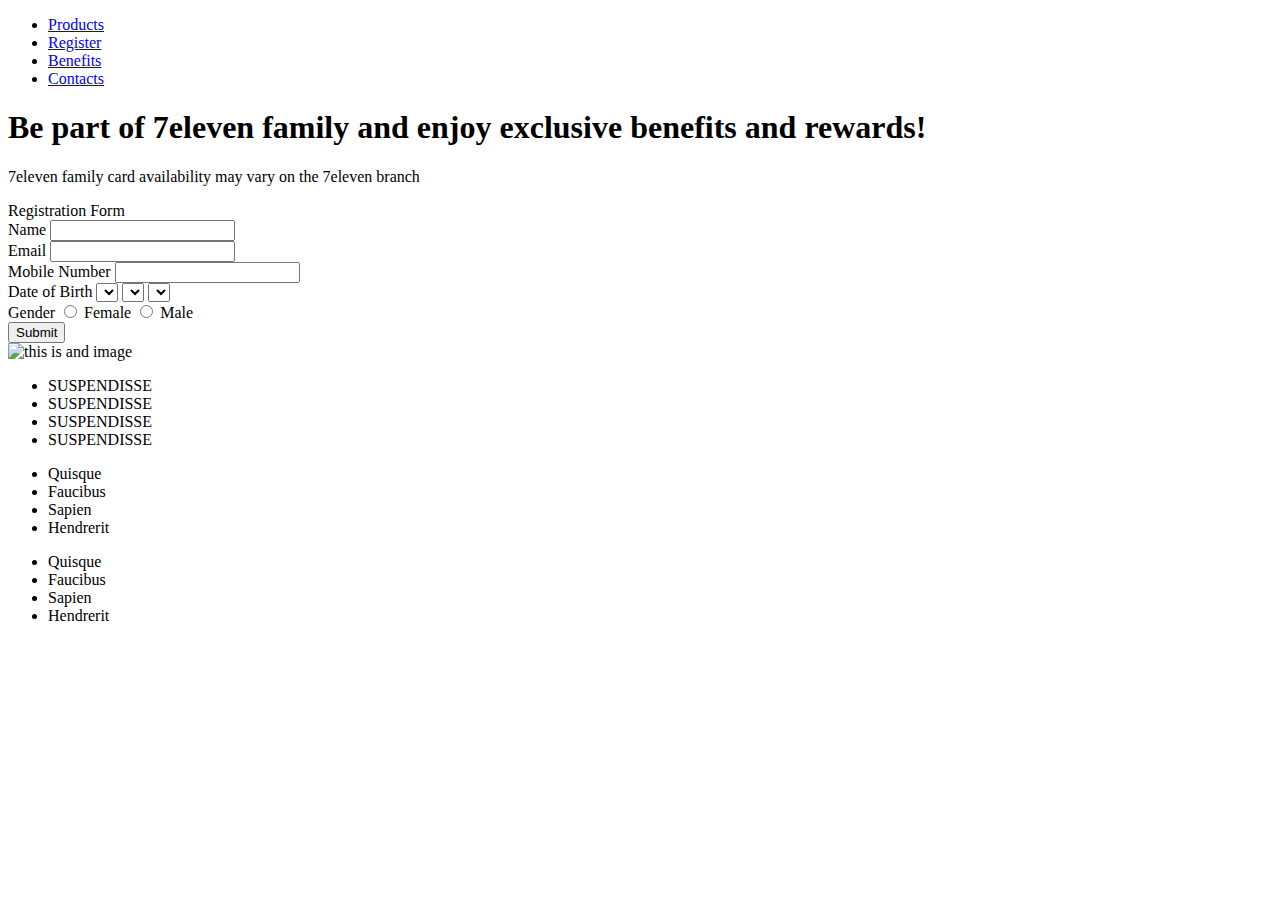
==== target/maven-project-0.0.1/WEB-INF/views/main/index.html @ 38c3c6b1 "second commit" ====
<!DOCTYPE html>
<html lang="en">
<head>
    <meta charset="UTF-8">
    <title>Welcome to 7 eleven</title>
    <link href="stylesheets/style.css" media="screen, projection" rel="stylesheet" type="text/css" />
</head>
<body>
    <header id="header-image">
        <!--header-->

    </header>

    <nav>
        <ul>
            <li><a href="#">Products</a></li>
            <li><a href="#">Register</a></li>
            <li><a href="#">Benefits</a></li>
            <li><a href="#">Contacts</a></li>
        </ul>
    </nav>

    <section>
        <article>
            <h1>Be part of 7eleven family and enjoy exclusive benefits and rewards!</h1>
            <p>7eleven family card availability may vary on the 7eleven branch</p>
        </article>
        <div class="container">
            <label class="labels">Registration Form</label>
            <form>
                <div>
                    <label>Name</label>
                    <input class="form-input" type="text">
                </div>
                <div>
                    <label>Email</label>
                    <input class="form-input" type="text">
                </div>
                <div>
                    <label>Mobile Number</label>
                    <input class="form-input" type="text">
                </div>

                <div>
                    <label>Date of Birth</label>
                    <select class="form-date"></select>
                    <select class="form-date"></select>
                    <select class="form-date"></select>
                </div>

                <div>
                    <label>Gender</label>
                    <input type="radio" id="female">
                    <label for="female">Female</label>
                    <input type="radio" id="male">
                    <label for="male">Male</label>
                </div>


                <div>
                    <input type="button" class="form-button" value="Submit">
                </div>
                    <img src="img/cards.png" alt="this is and image">

            </form>
        </div>
    </section>

    <footer>
        <div>
            <article>
                <ul>
                    <li><label >SUSPENDISSE</label></li>
                    <li><label >SUSPENDISSE</label></li>
                    <li><label >SUSPENDISSE</label></li>
                    <li><label >SUSPENDISSE</label></li>
                </ul>
            </article>
            <article>
                <ul>
                    <li>Quisque</li>
                    <li>Faucibus</li>
                    <li>Sapien</li>
                    <li>Hendrerit</li>
                </ul>
            </article>
            <article>
                <ul>
                    <li>Quisque</li>
                    <li>Faucibus</li>
                    <li>Sapien</li>
                    <li>Hendrerit</li>
                </ul>
            </article>

        </div>
    </footer>
</body>
</html>
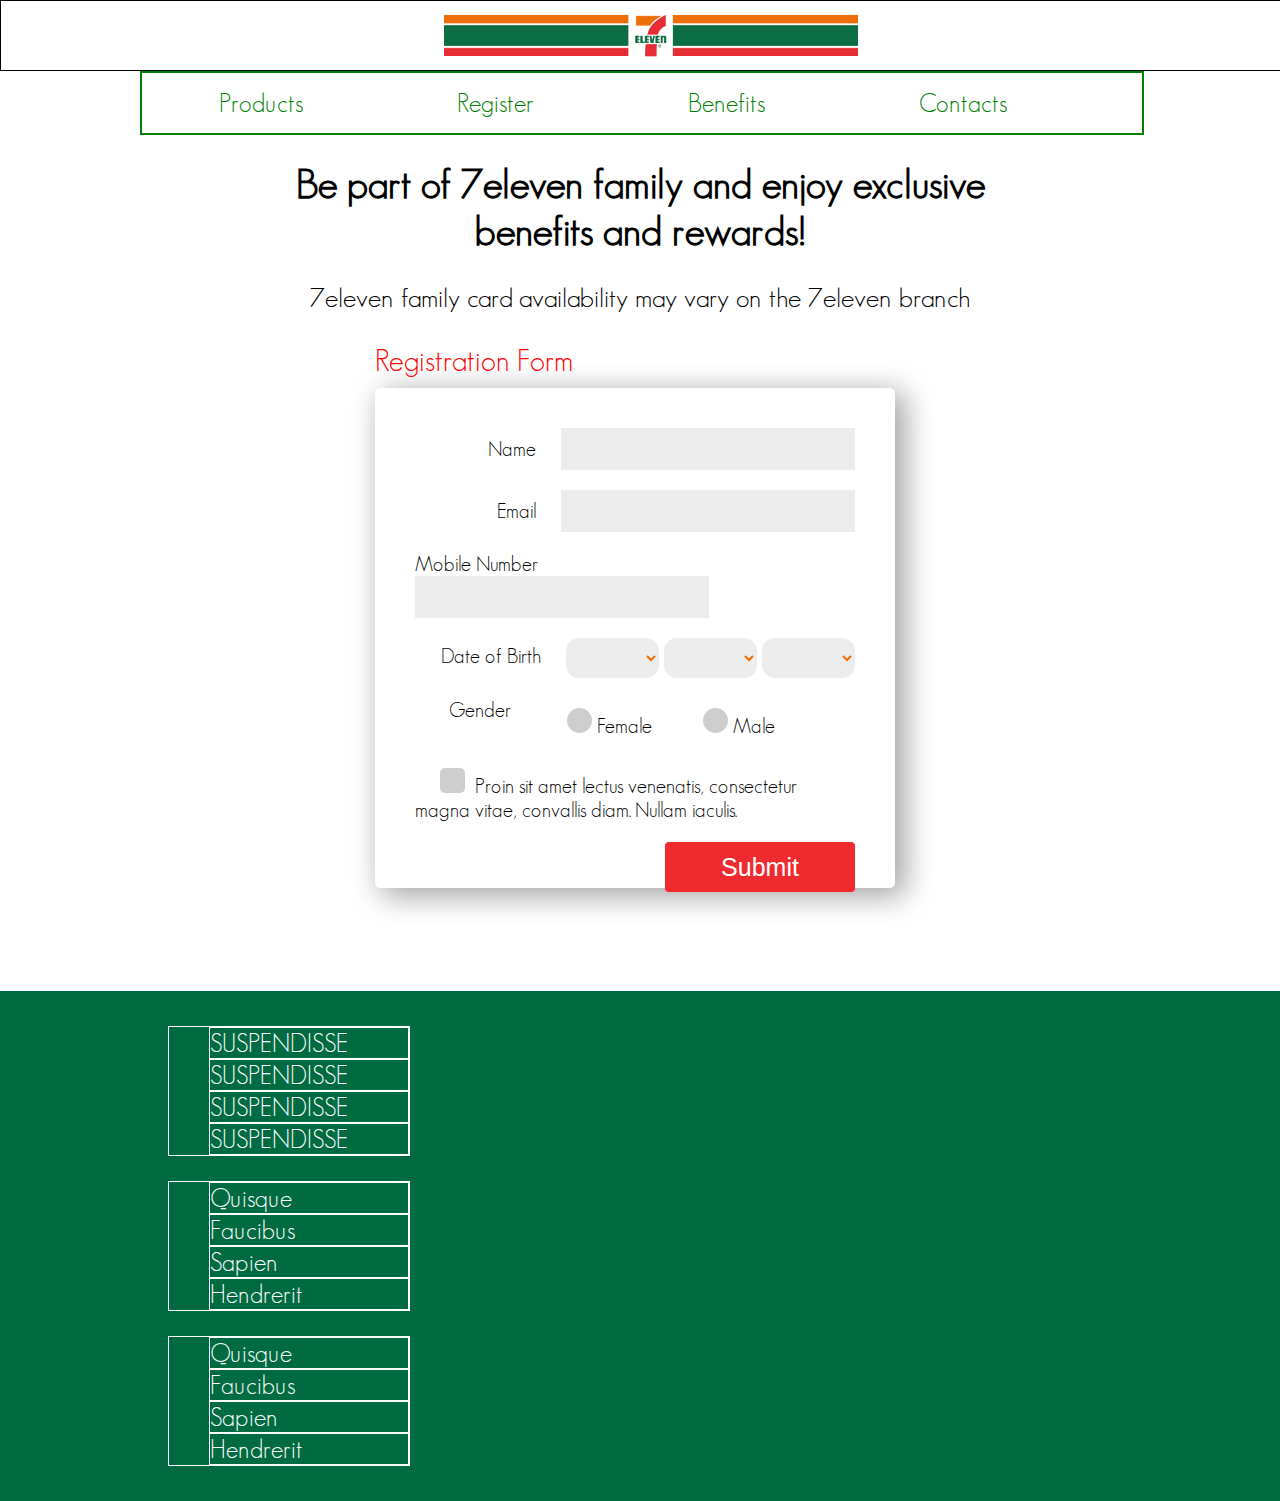
==== commit 761ff33c: "fourth commit" ====
--- a/target/maven-project-0.0.1/WEB-INF/views/main/index.html
+++ b/target/maven-project-0.0.1/WEB-INF/views/main/index.html
@@ -1,9 +1,11 @@
 <!DOCTYPE html>
-<html lang="en">
+<html lang="en"  xmlns:th="http://thymeleaf.org">
 <head>
     <meta charset="UTF-8">
     <title>Welcome to 7 eleven</title>
-    <link href="stylesheets/style.css" media="screen, projection" rel="stylesheet" type="text/css" />
+    <link rel="shortcut icon" href="../../../resources/img/logo.png">
+    <link href="../../../resources/stylesheets/style.css" media="screen, projection" rel="stylesheet" type="text/css" />
+    <link href="../../../resources/stylesheets/responsive.css" media="screen, projection" rel="stylesheet" type="text/css" />
 </head>
 <body>
     <header id="header-image">
@@ -11,30 +13,34 @@
 
     </header>
 
-    <nav>
+    <nav class="wrapper">
         <ul>
-            <li><a href="#">Products</a></li>
-            <li><a href="#">Register</a></li>
-            <li><a href="#">Benefits</a></li>
-            <li><a href="#">Contacts</a></li>
+            <li><a class="nav-link" href="#">Products</a></li>
+            <li><a class="nav-link active" href="#">Register</a></li>
+            <li><a class="nav-link" href="#">Benefits</a></li>
+            <li><a class="nav-link" href="#">Contacts</a></li>
         </ul>
     </nav>
 
     <section>
         <article>
             <h1>Be part of 7eleven family and enjoy exclusive benefits and rewards!</h1>
-            <p>7eleven family card availability may vary on the 7eleven branch</p>
+            <p class="text text-center">7eleven family card availability may vary on the 7eleven branch</p>
         </article>
         <div class="container">
             <label class="labels">Registration Form</label>
+            <span id="close">close</span>
+            <div id="message"></div>
+
             <form>
+                <input type="hidden" id="csrf-token" th:name="${_csrf.parameterName}" th:value="${_csrf.token}"/>
                 <div>
                     <label>Name</label>
-                    <input class="form-input" type="text">
+                    <input class="form-input" type="text" id="user_name">
                 </div>
                 <div>
                     <label>Email</label>
-                    <input class="form-input" type="text">
+                    <input class="form-input" type="text"  id="user_email">
                 </div>
                 <div>
                     <label>Mobile Number</label>
@@ -50,17 +56,26 @@
 
                 <div>
                     <label>Gender</label>
-                    <input type="radio" id="female">
-                    <label for="female">Female</label>
-                    <input type="radio" id="male">
-                    <label for="male">Male</label>
+                    <div id="radio">
+                        <input type="radio" name="gender" class="radio" id="female">
+                        <label class="radio-label" for="female">Female</label>
+                        <input type="radio" name="gender" class="radio" id="male">
+                        <label class="radio-label" for="male">Male</label>
+                    </div>
+                </div>
+
+                <div id="checkbox">
+                    <input type="checkbox" name="terms" class="checkbox" id="terms">
+                    <label class="check-label" for="terms">
+                        Proin sit amet lectus venenatis, consectetur magna vitae, convallis diam. Nullam iaculis.
+                    </label>
                 </div>
 
 
                 <div>
-                    <input type="button" class="form-button" value="Submit">
+                    <input type="button" id="submitBtn" class="form-button" value="Submit">
                 </div>
-                    <img src="img/cards.png" alt="this is and image">
+                    <!--<img src="../../../resources/img/cards.png" alt="this is and image">-->
 
             </form>
         </div>
@@ -95,5 +110,72 @@
 
         </div>
     </footer>
+
+    <script type="text/javascript" src="../../../resources/js/jquery-3.1.1.min.js"></script>
+    <script type="text/javascript" src="../../../resources/js/jquery.validate.js"></script>
+
+    <script>
+
+        $("#close").hide();
+        $(document).ready(function () {
+            $("#submitBtn").click(function(){
+
+                var name  = $("#user_name").val();
+                var email = $("#user_email").val();
+                var csrf = $("#csrf-token").val();
+
+                $.ajax({
+                    type: "post",
+                    url: "/post",
+                    data: ({
+                        "_csrf" : csrf ,
+                        "name": name,
+                        "email": email
+                    }),
+                    error: function(data){
+                        //alert("error");
+                        console.log(data);
+                    },
+                    success: function(data){
+                        console.log(data);
+                        if(data.hasErrors == true) {
+                            $("#message").show();
+                            //close message
+                            $("#close").show().click(function () {
+                                $("#message").hide();
+                                $(this).hide();
+                            });
+
+                            //display message
+                            var selector = $("#message");
+
+                            selector.addClass("message").css("background-color", "#FF3835").empty();
+
+                            for(var i = 0; i < data.errors.length; i++) {
+                                selector.append("<p class='msg'>" +  data.errors[i].defaultMessage + " </p>");
+                            }
+
+                        }else{
+                            $("#message").show();
+                            //close message
+                            $("#close").show().click(function () {
+                                $("#message").hide();
+                                $(this).hide();
+                            });
+
+                            //display message
+                            $("#message").addClass("message")
+                                    .css("background-color", "#69db5c").empty()
+                                    .append("<p>" + data.fullname + " has succesfully registered</p>");
+
+                        }
+
+                    }
+                });
+
+            });
+        });
+
+    </script>
 </body>
 </html>--- a/target/maven-project-0.0.1/resources/stylesheets/style.css
+++ b/target/maven-project-0.0.1/resources/stylesheets/style.css
@@ -0,0 +1,258 @@
+@font-face {
+  font-family: "GeosansLight Medium";
+  src: url(../../resources/fonts/GeosansLight.ttf);
+}
+/* line 11, ../sass/style.scss */
+body {
+  font-family: "GeosansLight Medium";
+  margin: 0;
+}
+
+/* line 16, ../sass/style.scss */
+header {
+  padding: 10px;
+  height: 49px;
+  border: 1px solid;
+  background: url("../img/NXTLVL_WEBDEB_711_Banner.png") top no-repeat;
+  background-size: contain;
+  width: 100%;
+}
+
+/* line 24, ../sass/style.scss */
+nav {
+  height: 60px;
+  position: relative;
+  margin: auto;
+  width: 1000px;
+}
+/* line 31, ../sass/style.scss */
+nav ul {
+  list-style: none;
+  border: 2px solid green;
+  position: absolute;
+  margin: auto;
+  top: 0px;
+  padding: 0px;
+  font-size: 25px;
+  width: 1000px;
+}
+/* line 41, ../sass/style.scss */
+nav ul li {
+  float: left;
+}
+/* line 43, ../sass/style.scss */
+nav ul li a {
+  display: block;
+  text-decoration: none;
+  text-align: center;
+  padding: 15px 77px;
+  color: green;
+}
+/* line 51, ../sass/style.scss */
+nav ul li a:hover {
+  color: white;
+}
+
+/* line 57, ../sass/style.scss */
+section {
+  padding: 10px;
+  height: 800px;
+  clear: both;
+  margin: 20px auto auto;
+}
+/* line 64, ../sass/style.scss */
+section article {
+  margin: auto auto 30px;
+}
+/* line 68, ../sass/style.scss */
+section h1 {
+  font-size: 40px;
+}
+/* line 72, ../sass/style.scss */
+section .text {
+  font-size: 27px;
+}
+/* line 76, ../sass/style.scss */
+section .text-center {
+  text-align: center;
+}
+/* line 80, ../sass/style.scss */
+section .message {
+  border-radius: 20px;
+  padding: 5px;
+  color: white;
+}
+/* line 85, ../sass/style.scss */
+section .message .msg-txt {
+  font-size: 23px;
+}
+
+/* line 91, ../sass/style.scss */
+footer {
+  padding: 10px;
+  height: 100%;
+  background-color: #006b41;
+  color: white;
+  margin: 20px auto auto;
+  font-size: 25px;
+  clear: both;
+}
+/* line 99, ../sass/style.scss */
+footer div {
+  margin: auto;
+  width: 75%;
+}
+/* line 104, ../sass/style.scss */
+footer ul {
+  list-style: none;
+  border: 1px solid;
+  width: 200px;
+}
+/* line 109, ../sass/style.scss */
+footer ul li {
+  border: 1px solid;
+}
+
+/* line 114, ../sass/style.scss */
+.container {
+  margin: auto;
+  width: 530px;
+  height: 400px;
+}
+
+/* line 120, ../sass/style.scss */
+.labels {
+  font-size: 30px;
+  color: red;
+}
+
+/* line 125, ../sass/style.scss */
+.form-input {
+  background-color: #ededed;
+  border: none;
+  height: 40px;
+  font-size: 20px;
+  width: 290px;
+}
+
+/* line 133, ../sass/style.scss */
+.form-date {
+  border: none;
+  -webkit-border-radius: 13px;
+  -moz-border-radius: 13px;
+  border-radius: 13px;
+  height: 40px;
+  width: 93px;
+  background-color: #ededed;
+  color: #ef6c00;
+}
+
+/* line 144, ../sass/style.scss */
+.form-button {
+  border: none;
+  height: 50px;
+  width: 190px;
+  border-radius: 4px;
+  background-color: #ef2b2f;
+  color: white;
+  font-size: 25px;
+}
+
+/* line 154, ../sass/style.scss */
+form {
+  padding: 30px;
+  margin-top: 10px;
+  position: relative;
+  height: 440px;
+  width: 460px;
+  box-shadow: 8px 6px 30px 2px #a2a2a2;
+  border-radius: 5px;
+  font-size: 20px;
+}
+/* line 164, ../sass/style.scss */
+form div {
+  margin: 10px;
+  float: right;
+}
+/* line 167, ../sass/style.scss */
+form div label {
+  margin-right: 20px;
+}
+/* line 172, ../sass/style.scss */
+form span {
+  font-size: 15px;
+}
+/* line 176, ../sass/style.scss */
+form img {
+  position: absolute;
+  bottom: -80px;
+  left: -170px;
+  height: 300px;
+}
+/* line 184, ../sass/style.scss */
+form #radio {
+  padding-right: 50px;
+}
+/* line 187, ../sass/style.scss */
+form .radio {
+  visibility: hidden;
+}
+/* line 190, ../sass/style.scss */
+form .radio:checked + .radio-label:before {
+  content: "\25CF";
+  text-shadow: 1px 1px 1px rgba(0, 0, 0, 0.2);
+  font-size: 30px;
+  color: orange;
+  text-align: center;
+  line-height: 20px;
+}
+/* line 201, ../sass/style.scss */
+form .radio-label {
+  display: inline;
+  cursor: pointer;
+}
+/* line 204, ../sass/style.scss */
+form .radio-label:before {
+  content: "";
+  display: inline-block;
+  width: 25px;
+  height: 25px;
+  border-radius: 15px;
+  background-color: #cecece;
+  margin-right: 5px;
+}
+/* line 215, ../sass/style.scss */
+form .checkbox {
+  visibility: hidden;
+}
+/* line 218, ../sass/style.scss */
+form .checkbox:checked + .check-label:before {
+  content: "\2022";
+  text-shadow: 1px 1px 1px rgba(0, 0, 0, 0.2);
+  font-size: 30px;
+  color: orange;
+  text-align: center;
+  line-height: 20px;
+}
+/* line 229, ../sass/style.scss */
+form .check-label {
+  display: inline;
+  cursor: pointer;
+}
+/* line 232, ../sass/style.scss */
+form .check-label:before {
+  content: "";
+  display: inline-block;
+  width: 25px;
+  height: 25px;
+  border-radius: 5px;
+  background-color: #cecece;
+  margin-right: 5px;
+}
+
+/* line 245, ../sass/style.scss */
+h1, h2, h3, h4 {
+  margin: auto auto 5px;
+  text-align: center;
+  width: 60%;
+}
--- a/target/maven-project-0.0.1/resources/stylesheets/responsive.css
+++ b/target/maven-project-0.0.1/resources/stylesheets/responsive.css
@@ -0,0 +1,34 @@
+@media only screen and (-webkit-min-device-pixel-ratio: 1.5), only screen and (-o-min-device-pixel-ratio: 3 / 2), only screen and (min-device-pixel-ratio: 1.5) {
+  /* line 12, ../sass/responsive.scss */
+  section article {
+    margin: 0;
+  }
+  /* line 14, ../sass/responsive.scss */
+  section article h1 {
+    text-align: left;
+  }
+  /* line 19, ../sass/responsive.scss */
+  section article .text {
+    text-align: left;
+  }
+
+  /* line 28, ../sass/responsive.scss */
+  footer article ul {
+    display: none;
+  }
+
+  /* line 34, ../sass/responsive.scss */
+  form {
+    box-shadow: none;
+    width: 100%;
+    padding: 0;
+  }
+  /* line 39, ../sass/responsive.scss */
+  form .form-input {
+    width: 100%;
+  }
+  /* line 43, ../sass/responsive.scss */
+  form div {
+    float: left;
+  }
+}
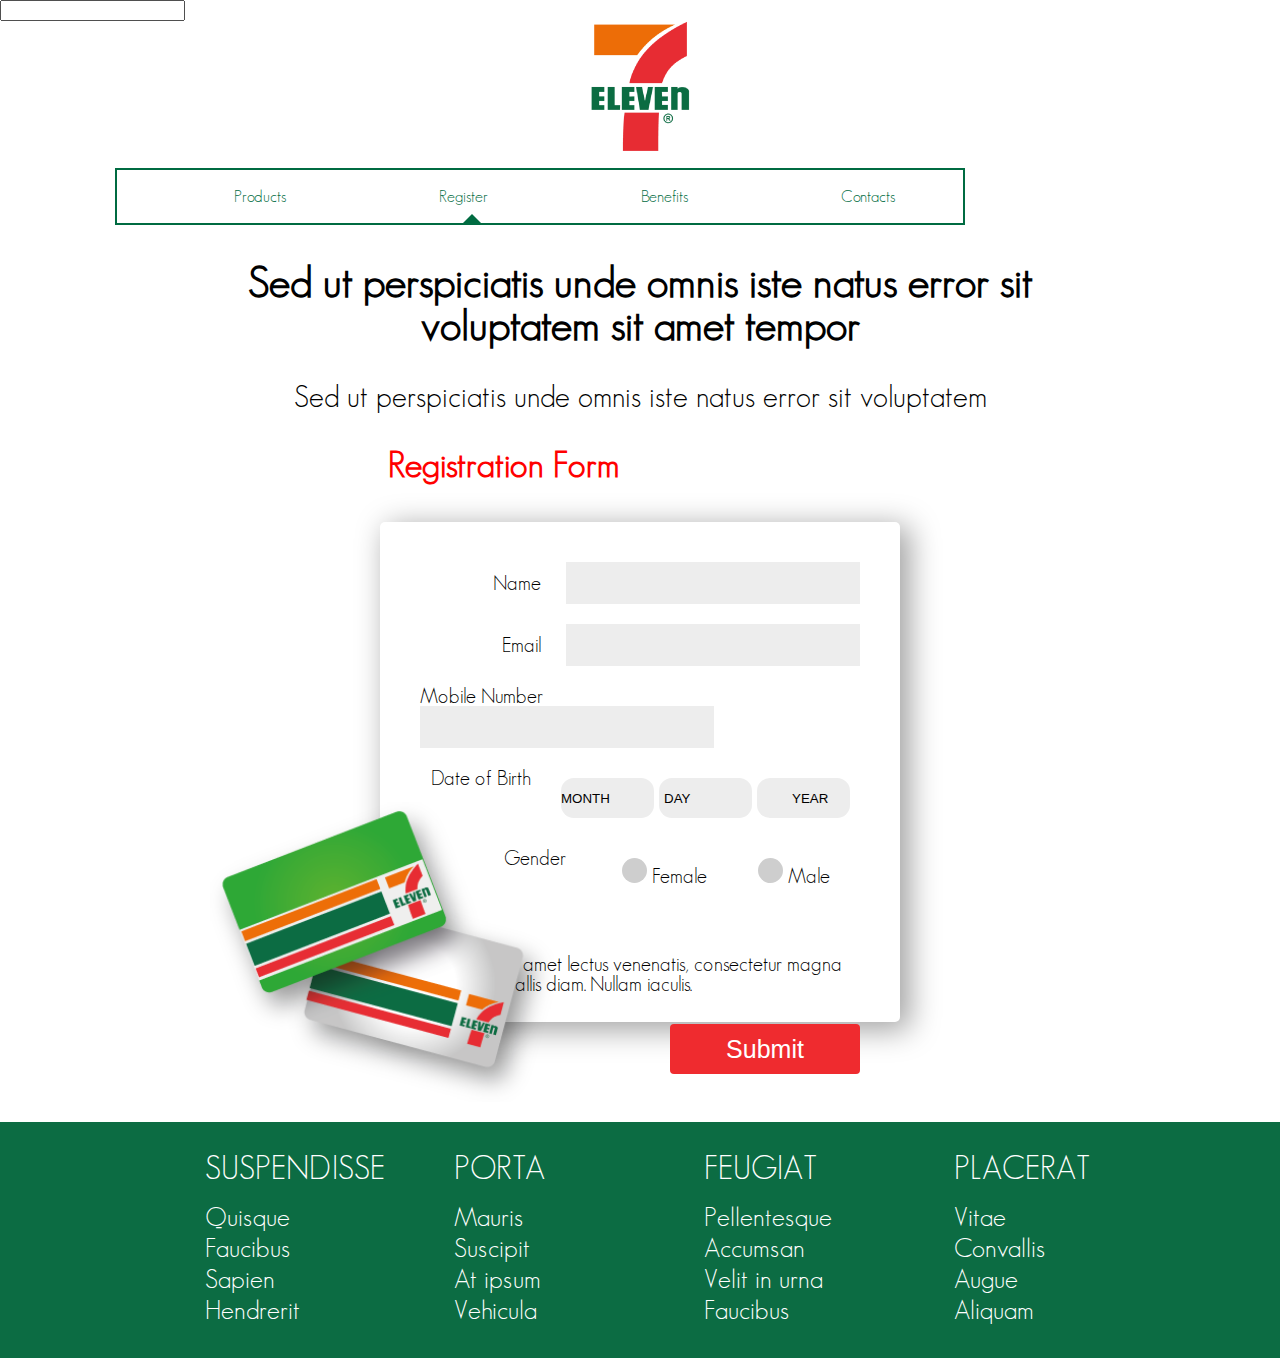
==== commit 5a8c3a8e: "responive" ====
--- a/target/maven-project-0.0.1/WEB-INF/views/main/index.html
+++ b/target/maven-project-0.0.1/WEB-INF/views/main/index.html
@@ -3,17 +3,21 @@
 <head>
     <meta charset="UTF-8">
     <title>Welcome to 7 eleven</title>
-    <link rel="shortcut icon" href="../../../resources/img/logo.png">
+    <link rel="shortcut icon" href="../../../resources/img/logo%20(2).png">
     <link href="../../../resources/stylesheets/style.css" media="screen, projection" rel="stylesheet" type="text/css" />
-    <link href="../../../resources/stylesheets/responsive.css" media="screen, projection" rel="stylesheet" type="text/css" />
 </head>
 <body>
-    <header id="header-image">
-        <!--header-->
-
-    </header>
-
-    <nav class="wrapper">
+
+<div id="default">
+    <i class="bars" aria-hidden="true"></i>
+    <input type="text" id="search">
+</div>
+<header>
+    <img src="../../../resources/img/logo.png"/>
+</header>
+
+<div class="container">
+    <nav class="wrapper" id="hidden">
         <ul>
             <li><a class="nav-link" href="#">Products</a></li>
             <li><a class="nav-link active" href="#">Register</a></li>
@@ -23,91 +27,163 @@
     </nav>
 
     <section>
-        <article>
-            <h1>Be part of 7eleven family and enjoy exclusive benefits and rewards!</h1>
-            <p class="text text-center">7eleven family card availability may vary on the 7eleven branch</p>
-        </article>
-        <div class="container">
-            <label class="labels">Registration Form</label>
-            <span id="close">close</span>
-            <div id="message"></div>
-
-            <form>
-                <input type="hidden" id="csrf-token" th:name="${_csrf.parameterName}" th:value="${_csrf.token}"/>
-                <div>
-                    <label>Name</label>
-                    <input class="form-input" type="text" id="user_name">
+        <h1>Sed ut perspiciatis unde omnis iste natus error sit voluptatem sit amet tempor</h1>
+        <h5>Sed ut perspiciatis unde omnis iste natus error sit voluptatem</h5>
+    </section>
+    <!--Form-->
+    <div class="labels">
+        <span>Registration Form</span>
+    </div>
+    <div class="error-window">
+        <span id="close">close</span>
+        <div id="message"></div>
+    </div>
+
+    <form>
+            <input type="hidden" id="csrf-token" th:name="${_csrf.parameterName}" th:value="${_csrf.token}"/>
+            <div>
+                <label>Name</label>
+                <input class="form-input" type="text" id="user_name">
+            </div>
+            <div>
+                <label>Email</label>
+                <input class="form-input" type="text"  id="user_email">
+            </div>
+            <div>
+                <label>Mobile Number</label>
+                <input class="form-input" type="text">
+            </div>
+
+            <div>
+                <label>Date of Birth</label>
+                <div class="col-12">
+                    <select class="form-date">
+                        <option value="">MONTH</option>
+                        <option value="January">January</option>
+                        <option value="February">February</option>
+                        <option value="March">March</option>
+                        <option value="April">April</option>
+                        <option value="May">May</option>
+                        <option value="June">June</option>
+                        <option value="July">July</option>
+                        <option value="August">August</option>
+                        <option value="September">September</option>
+                        <option value="October">October</option>
+                        <option value="November">November</option>
+                        <option value="December">December</option>
+                    </select>
+                    <select class="form-date">
+                        <option value="">DAY</option>
+                        <option value="1">1</option>
+                        <option value="2">2</option>
+                        <option value="3">3</option>
+                        <option value="4">4</option>
+                        <option value="5">5</option>
+                        <option value="6">6</option>
+                        <option value="7">7</option>
+                        <option value="8">8</option>
+                        <option value="9">9</option>
+                        <option value="10">10</option>
+                        <option value="11">11</option>
+                        <option value="12">12</option>
+                        <option value="13">13</option>
+                        <option value="14">14</option>
+                        <option value="15">15</option>
+                        <option value="16">16</option>
+                        <option value="17">17</option>
+                        <option value="18">18</option>
+                        <option value="19">19</option>
+                        <option value="20">20</option>
+                        <option value="21">21</option>
+                        <option value="22">22</option>
+                        <option value="23">23</option>
+                        <option value="24">24</option>
+                        <option value="25">25</option>
+                        <option value="26">26</option>
+                        <option value="27">27</option>
+                        <option value="28">28</option>
+                        <option value="29">29</option>
+                        <option value="30">30</option>
+                        <option value="31">31</option>
+                    </select>
+                    <select class="form-date">
+                        <option value="">YEAR</option>
+                        <option value="1980">1980</option>
+                        <option value="1981">1981</option>
+                        <option value="1982">1982</option>
+                        <option value="1983">1983</option>
+                        <option value="1984">1984</option>
+                        <option value="1985">1985</option>
+                        <option value="1986">1986</option>
+                        <option value="1987">1987</option>
+                        <option value="1988">1988</option>
+                        <option value="1989">1989</option>
+                        <option value="1990">1990</option>
+                        <option value="1991">1991</option>
+                        <option value="1992">1992</option>
+                        <option value="1993">1993</option>
+                        <option value="1994">1994</option>
+                        <option value="1995">1995</option>
+                        <option value="1996">1996</option>
+                        <option value="1997">1997</option>
+                        <option value="1998">1998</option>
+                        <option value="1999">1999</option>
+                        <option value="2000">2000</option>
+                    </select>
                 </div>
-                <div>
-                    <label>Email</label>
-                    <input class="form-input" type="text"  id="user_email">
+            </div>
+
+            <div>
+                <label>Gender</label>
+                <div class="col-12">
+                    <input type="radio" class="radio" id="female" name="gender">
+                    <label for="female" class="radio-label">Female</label>
+                    <input type="radio" class="radio" id="male" name="gender">
+                    <label for="male" class="radio-label">Male</label>
                 </div>
-                <div>
-                    <label>Mobile Number</label>
-                    <input class="form-input" type="text">
-                </div>
-
-                <div>
-                    <label>Date of Birth</label>
-                    <select class="form-date"></select>
-                    <select class="form-date"></select>
-                    <select class="form-date"></select>
-                </div>
-
-                <div>
-                    <label>Gender</label>
-                    <div id="radio">
-                        <input type="radio" name="gender" class="radio" id="female">
-                        <label class="radio-label" for="female">Female</label>
-                        <input type="radio" name="gender" class="radio" id="male">
-                        <label class="radio-label" for="male">Male</label>
-                    </div>
-                </div>
-
-                <div id="checkbox">
-                    <input type="checkbox" name="terms" class="checkbox" id="terms">
-                    <label class="check-label" for="terms">
-                        Proin sit amet lectus venenatis, consectetur magna vitae, convallis diam. Nullam iaculis.
+            </div>
+
+            <div>
+                <input type="checkbox" class="checkbox" id="check">
+                <div class="col-12">
+                    <label for="check" class="check-label">Proin sit amet lectus venenatis, consectetur magna vitae, convallis diam. Nullam iaculis.
                     </label>
                 </div>
-
-
-                <div>
-                    <input type="button" id="submitBtn" class="form-button" value="Submit">
-                </div>
-                    <!--<img src="../../../resources/img/cards.png" alt="this is and image">-->
-
-            </form>
-        </div>
-    </section>
+            </div>
+
+            <div>
+                <input type="button" id="submitBtn" class="form-button" value="Submit">
+            </div>
+            <img src="../../../resources/img/cards.png" alt="this is and image">
+
+    </form>
+</div>
+
 
     <footer>
-        <div>
-            <article>
-                <ul>
-                    <li><label >SUSPENDISSE</label></li>
-                    <li><label >SUSPENDISSE</label></li>
-                    <li><label >SUSPENDISSE</label></li>
-                    <li><label >SUSPENDISSE</label></li>
-                </ul>
-            </article>
-            <article>
-                <ul>
-                    <li>Quisque</li>
-                    <li>Faucibus</li>
-                    <li>Sapien</li>
-                    <li>Hendrerit</li>
-                </ul>
-            </article>
-            <article>
-                <ul>
-                    <li>Quisque</li>
-                    <li>Faucibus</li>
-                    <li>Sapien</li>
-                    <li>Hendrerit</li>
-                </ul>
-            </article>
-
+        <div><!-- class="footerMenu"-->
+            <ul>
+                <li><a href="#">Suspendisse</a></li>
+                <li><a href="#">Quisque</a></li>
+                <li><a href="#">Faucibus</a></li>
+                <li><a href="#">Sapien</a></li>
+                <li><a href="#">Hendrerit</a></li>
+                <li><a href="#">Porta</a></li>
+                <li><a href="#">Mauris</a></li>
+                <li><a href="#">Suscipit</a></li>
+                <li><a href="#">At ipsum</a></li>
+                <li><a href="#">Vehicula</a></li>
+                <li><a href="#">Feugiat</a></li>
+                <li><a href="#">Pellentesque</a></li>
+                <li><a href="#">Accumsan</a></li>
+                <li><a href="#">Velit in urna</a></li>
+                <li><a href="#">Faucibus</a></li>
+                <li><a href="#">Placerat</a></li>
+                <li><a href="#">Vitae</a></li>
+                <li><a href="#">Convallis</a></li>
+                <li><a href="#">Augue</a></li>
+                <li><a href="#">Aliquam</a></li>
+            </ul>
         </div>
     </footer>
 
--- a/target/maven-project-0.0.1/resources/stylesheets/style.css
+++ b/target/maven-project-0.0.1/resources/stylesheets/style.css
@@ -1,132 +1,190 @@
+/* line 5, ../../../../../../../../../Ruby23-x64/lib/ruby/gems/2.3.0/gems/compass-core-1.0.3/stylesheets/compass/reset/_utilities.scss */
+html, body, div, span, applet, object, iframe,
+h1, h2, h3, h4, h5, h6, p, blockquote, pre,
+a, abbr, acronym, address, big, cite, code,
+del, dfn, em, img, ins, kbd, q, s, samp,
+small, strike, strong, sub, sup, tt, var,
+b, u, i, center,
+dl, dt, dd, ol, ul, li,
+fieldset, form, label, legend,
+table, caption, tbody, tfoot, thead, tr, th, td,
+article, aside, canvas, details, embed,
+figure, figcaption, footer, header, hgroup,
+menu, nav, output, ruby, section, summary,
+time, mark, audio, video {
+  margin: 0;
+  padding: 0;
+  border: 0;
+  font: inherit;
+  font-size: 100%;
+  vertical-align: baseline;
+}
+
+/* line 22, ../../../../../../../../../Ruby23-x64/lib/ruby/gems/2.3.0/gems/compass-core-1.0.3/stylesheets/compass/reset/_utilities.scss */
+html {
+  line-height: 1;
+}
+
+/* line 24, ../../../../../../../../../Ruby23-x64/lib/ruby/gems/2.3.0/gems/compass-core-1.0.3/stylesheets/compass/reset/_utilities.scss */
+ol, ul {
+  list-style: none;
+}
+
+/* line 26, ../../../../../../../../../Ruby23-x64/lib/ruby/gems/2.3.0/gems/compass-core-1.0.3/stylesheets/compass/reset/_utilities.scss */
+table {
+  border-collapse: collapse;
+  border-spacing: 0;
+}
+
+/* line 28, ../../../../../../../../../Ruby23-x64/lib/ruby/gems/2.3.0/gems/compass-core-1.0.3/stylesheets/compass/reset/_utilities.scss */
+caption, th, td {
+  text-align: left;
+  font-weight: normal;
+  vertical-align: middle;
+}
+
+/* line 30, ../../../../../../../../../Ruby23-x64/lib/ruby/gems/2.3.0/gems/compass-core-1.0.3/stylesheets/compass/reset/_utilities.scss */
+q, blockquote {
+  quotes: none;
+}
+/* line 103, ../../../../../../../../../Ruby23-x64/lib/ruby/gems/2.3.0/gems/compass-core-1.0.3/stylesheets/compass/reset/_utilities.scss */
+q:before, q:after, blockquote:before, blockquote:after {
+  content: "";
+  content: none;
+}
+
+/* line 32, ../../../../../../../../../Ruby23-x64/lib/ruby/gems/2.3.0/gems/compass-core-1.0.3/stylesheets/compass/reset/_utilities.scss */
+a img {
+  border: none;
+}
+
+/* line 116, ../../../../../../../../../Ruby23-x64/lib/ruby/gems/2.3.0/gems/compass-core-1.0.3/stylesheets/compass/reset/_utilities.scss */
+article, aside, details, figcaption, figure, footer, header, hgroup, main, menu, nav, section, summary {
+  display: block;
+}
+
 @font-face {
   font-family: "GeosansLight Medium";
   src: url(../../resources/fonts/GeosansLight.ttf);
 }
-/* line 11, ../sass/style.scss */
+/* line 8, ../sass/style.scss */
 body {
+  margin: 0;
+  border: 0;
+  padding: 0;
   font-family: "GeosansLight Medium";
-  margin: 0;
-}
-
-/* line 16, ../sass/style.scss */
+}
+
+/* line 14, ../sass/style.scss */
 header {
-  padding: 10px;
-  height: 49px;
-  border: 1px solid;
-  background: url("../img/NXTLVL_WEBDEB_711_Banner.png") top no-repeat;
-  background-size: contain;
-  width: 100%;
-}
-
-/* line 24, ../sass/style.scss */
+  background: url("../img/banner_bg.png") repeat;
+  height: 128px;
+}
+/* line 17, ../sass/style.scss */
+header img {
+  display: block;
+  margin: 0 auto;
+  border: solid #ffffff;
+  border-width: 0 22px 0 22px;
+}
+
+/* line 25, ../sass/style.scss */
+.container {
+  margin: 0 auto;
+  width: 82%;
+  padding: 30px 0 100px 0;
+}
+
+/* line 32, ../sass/style.scss */
 nav {
-  height: 60px;
+  margin: 10px 0 26px 0;
+}
+/* line 34, ../sass/style.scss */
+nav ul {
+  display: inline;
+  padding: 18px;
+  border: solid 2px #006B41;
+}
+/* line 38, ../sass/style.scss */
+nav ul li {
+  display: inline;
+  padding: 0 50px 0 99px;
+  list-style: none;
+}
+/* line 42, ../sass/style.scss */
+nav ul li a {
+  color: #006B41;
   position: relative;
-  margin: auto;
-  width: 1000px;
-}
-/* line 31, ../sass/style.scss */
-nav ul {
-  list-style: none;
-  border: 2px solid green;
+  padding: 29px 0 29px 0;
+  text-decoration: none;
+}
+/* line 48, ../sass/style.scss */
+nav ul li a:hover {
+  opacity: 0.6;
+}
+
+/* line 55, ../sass/style.scss */
+.navMenu {
+  float: left;
+  width: 24.82%;
+  text-align: center;
+  position: relative;
+}
+
+/* line 64, ../sass/style.scss */
+a.nav-link.active:after, .nav-link:hover:after {
+  content: "";
+  border: 10px solid transparent;
+  border-bottom-color: #006b41;
   position: absolute;
-  margin: auto;
-  top: 0px;
-  padding: 0px;
-  font-size: 25px;
-  width: 1000px;
-}
-/* line 41, ../sass/style.scss */
-nav ul li {
-  float: left;
-}
-/* line 43, ../sass/style.scss */
-nav ul li a {
-  display: block;
-  text-decoration: none;
-  text-align: center;
-  padding: 15px 77px;
-  color: green;
-}
-/* line 51, ../sass/style.scss */
-nav ul li a:hover {
-  color: white;
-}
-
-/* line 57, ../sass/style.scss */
-section {
-  padding: 10px;
-  height: 800px;
-  clear: both;
-  margin: 20px auto auto;
-}
-/* line 64, ../sass/style.scss */
-section article {
-  margin: auto auto 30px;
-}
-/* line 68, ../sass/style.scss */
-section h1 {
-  font-size: 40px;
-}
+  left: 46.5%;
+  top: 45px;
+}
+
 /* line 72, ../sass/style.scss */
-section .text {
-  font-size: 27px;
-}
-/* line 76, ../sass/style.scss */
-section .text-center {
-  text-align: center;
-}
-/* line 80, ../sass/style.scss */
-section .message {
-  border-radius: 20px;
-  padding: 5px;
-  color: white;
-}
-/* line 85, ../sass/style.scss */
-section .message .msg-txt {
-  font-size: 23px;
-}
-
-/* line 91, ../sass/style.scss */
-footer {
-  padding: 10px;
-  height: 100%;
-  background-color: #006b41;
-  color: white;
-  margin: 20px auto auto;
-  font-size: 25px;
-  clear: both;
-}
-/* line 99, ../sass/style.scss */
-footer div {
-  margin: auto;
-  width: 75%;
-}
-/* line 104, ../sass/style.scss */
-footer ul {
-  list-style: none;
-  border: 1px solid;
-  width: 200px;
-}
-/* line 109, ../sass/style.scss */
-footer ul li {
-  border: 1px solid;
-}
-
-/* line 114, ../sass/style.scss */
-.container {
-  margin: auto;
-  width: 530px;
-  height: 400px;
-}
-
-/* line 120, ../sass/style.scss */
+.nav-link:hover:after {
+  transition: 10s;
+  opacity: 0.6;
+}
+
+/* line 78, ../sass/style.scss */
+h1 {
+  width: 82%;
+  margin: 0 auto;
+  font-size: 43px;
+  font-weight: bold;
+  text-align: center;
+  padding: 30px 0 20px 0;
+}
+
+/* line 87, ../sass/style.scss */
+p {
+  width: 82%;
+  margin: 0 auto;
+  font-size: 26px;
+  text-align: center;
+}
+
+/*form start*/
+/* line 95, ../sass/style.scss */
 .labels {
-  font-size: 30px;
+  width: 48%;
+  margin: 0 auto;
+  font-size: 35px;
+  font-weight: bold;
   color: red;
-}
-
-/* line 125, ../sass/style.scss */
+  padding: 20px 0 10px 0;
+}
+
+/* line 105, ../sass/style.scss */
+.error-window {
+  width: 48%;
+  margin: 0 auto;
+  font-size: 20px;
+  padding: 10px 0 20px 0;
+}
+
+/* line 112, ../sass/style.scss */
 .form-input {
   background-color: #ededed;
   border: none;
@@ -135,7 +193,7 @@
   width: 290px;
 }
 
-/* line 133, ../sass/style.scss */
+/* line 120, ../sass/style.scss */
 .form-date {
   border: none;
   -webkit-border-radius: 13px;
@@ -143,11 +201,27 @@
   border-radius: 13px;
   height: 40px;
   width: 93px;
-  background-color: #ededed;
-  color: #ef6c00;
-}
-
-/* line 144, ../sass/style.scss */
+  -webkit-appearance: none;
+  -moz-appearance: none;
+  background: #ededed url("../img/select.png") no-repeat;
+  background-position: 90% 50%;
+  background-size: 15px;
+}
+
+/* line 137, ../sass/style.scss */
+div select:nth-child(2) {
+  padding: 0 0 0 5px;
+}
+/* line 140, ../sass/style.scss */
+div select:nth-child(3) {
+  padding: 0 0 0 35px;
+}
+/* line 143, ../sass/style.scss */
+div select:nth-child(4) {
+  padding: 0 0 0 20px;
+}
+
+/* line 148, ../sass/style.scss */
 .form-button {
   border: none;
   height: 50px;
@@ -158,10 +232,10 @@
   font-size: 25px;
 }
 
-/* line 154, ../sass/style.scss */
+/* line 158, ../sass/style.scss */
 form {
+  margin: 0 auto;
   padding: 30px;
-  margin-top: 10px;
   position: relative;
   height: 440px;
   width: 460px;
@@ -169,35 +243,35 @@
   border-radius: 5px;
   font-size: 20px;
 }
-/* line 164, ../sass/style.scss */
+/* line 168, ../sass/style.scss */
 form div {
   margin: 10px;
   float: right;
 }
-/* line 167, ../sass/style.scss */
+/* line 171, ../sass/style.scss */
 form div label {
   margin-right: 20px;
 }
-/* line 172, ../sass/style.scss */
+/* line 176, ../sass/style.scss */
 form span {
   font-size: 15px;
 }
-/* line 176, ../sass/style.scss */
+/* line 180, ../sass/style.scss */
 form img {
   position: absolute;
   bottom: -80px;
   left: -170px;
   height: 300px;
 }
-/* line 184, ../sass/style.scss */
+/* line 188, ../sass/style.scss */
 form #radio {
   padding-right: 50px;
 }
-/* line 187, ../sass/style.scss */
+/* line 191, ../sass/style.scss */
 form .radio {
   visibility: hidden;
 }
-/* line 190, ../sass/style.scss */
+/* line 194, ../sass/style.scss */
 form .radio:checked + .radio-label:before {
   content: "\25CF";
   text-shadow: 1px 1px 1px rgba(0, 0, 0, 0.2);
@@ -206,12 +280,12 @@
   text-align: center;
   line-height: 20px;
 }
-/* line 201, ../sass/style.scss */
+/* line 205, ../sass/style.scss */
 form .radio-label {
   display: inline;
   cursor: pointer;
 }
-/* line 204, ../sass/style.scss */
+/* line 208, ../sass/style.scss */
 form .radio-label:before {
   content: "";
   display: inline-block;
@@ -221,11 +295,11 @@
   background-color: #cecece;
   margin-right: 5px;
 }
-/* line 215, ../sass/style.scss */
+/* line 219, ../sass/style.scss */
 form .checkbox {
   visibility: hidden;
 }
-/* line 218, ../sass/style.scss */
+/* line 222, ../sass/style.scss */
 form .checkbox:checked + .check-label:before {
   content: "\2022";
   text-shadow: 1px 1px 1px rgba(0, 0, 0, 0.2);
@@ -234,12 +308,12 @@
   text-align: center;
   line-height: 20px;
 }
-/* line 229, ../sass/style.scss */
+/* line 233, ../sass/style.scss */
 form .check-label {
   display: inline;
   cursor: pointer;
 }
-/* line 232, ../sass/style.scss */
+/* line 236, ../sass/style.scss */
 form .check-label:before {
   content: "";
   display: inline-block;
@@ -250,9 +324,160 @@
   margin-right: 5px;
 }
 
-/* line 245, ../sass/style.scss */
-h1, h2, h3, h4 {
-  margin: auto auto 5px;
-  text-align: center;
-  width: 60%;
-}
+/*form end*/
+/* line 249, ../sass/style.scss */
+footer {
+  background-color: #0C6C43;
+  height: auto;
+}
+/* line 252, ../sass/style.scss */
+footer div {
+  margin: 0 auto;
+  width: 68%;
+  padding: 30px 0 30px 0;
+  -webkit-column-count: 4;
+  /* Chrome, Safari, Opera */
+  -moz-column-count: 4;
+  /* Firefox */
+  column-count: 4;
+  column-gap: 8em;
+}
+/* line 261, ../sass/style.scss */
+footer div ul li {
+  list-style: none;
+  padding-bottom: 5px;
+}
+/* line 265, ../sass/style.scss */
+footer div ul li:nth-child(1),
+footer div ul li:nth-child(6),
+footer div ul li:nth-child(11),
+footer div ul li:nth-child(16) {
+  padding-bottom: 20px;
+}
+/* line 271, ../sass/style.scss */
+footer div ul li:nth-child(1) a,
+footer div ul li:nth-child(6) a,
+footer div ul li:nth-child(11) a,
+footer div ul li:nth-child(16) a {
+  text-transform: uppercase;
+  font-size: 32px;
+}
+/* line 278, ../sass/style.scss */
+footer div ul li:not(:nth-child(1)),
+footer div ul li:not(:nth-child(6)),
+footer div ul li:not(:nth-child(11)),
+footer div ul li:not(:nth-child(16)) {
+  font-size: 26px;
+}
+/* line 284, ../sass/style.scss */
+footer div ul a {
+  text-decoration: none;
+  color: #FFFFFF;
+}
+
+/* line 292, ../sass/style.scss */
+h5 {
+  font-size: 30px;
+  margin: 15px 0 15px 0;
+  text-align: center;
+}
+
+@media (max-width: 961px) {
+  /* tablet, landscape iPad, lo-res laptops ands desktops */
+  /* line 133, ../sass/responsive.scss */
+  .bars:before {
+    content: "\2261";
+    color: white;
+    font-size: 80px;
+  }
+
+  /* line 138, ../sass/responsive.scss */
+  #search {
+    position: absolute;
+    background-color: transparent;
+    border: 2px solid white;
+    border-radius: 5px;
+    padding: 8px;
+    top: 20px;
+    width: 40%;
+    right: 10px;
+  }
+
+  /* line 149, ../sass/responsive.scss */
+  #default {
+    position: relative;
+    display: block;
+    background-color: grey;
+    margin-bottom: 50px;
+    height: 80px;
+  }
+
+  /* line 156, ../sass/responsive.scss */
+  #hidden {
+    display: none;
+  }
+
+  /* line 160, ../sass/responsive.scss */
+  .labels {
+    margin: 0;
+  }
+
+  /* line 163, ../sass/responsive.scss */
+  .form-input {
+    width: 100%;
+  }
+
+  /* line 167, ../sass/responsive.scss */
+  .form-date {
+    width: 30%;
+  }
+
+  /* line 171, ../sass/responsive.scss */
+  h1 {
+    padding-left: 0;
+    margin-left: 0;
+    margin-right: 0;
+    margin: 0;
+    text-align: left;
+  }
+
+  /* line 179, ../sass/responsive.scss */
+  h5 {
+    text-align: left;
+  }
+
+  /* line 182, ../sass/responsive.scss */
+  a.nav-link.active:after, .nav-link:hover:after, .nav-link:hover:after {
+    display: none;
+  }
+
+  /* --------- section Tag --------- */
+  /* line 187, ../sass/responsive.scss */
+  section {
+    text-align: left;
+  }
+
+  /* line 191, ../sass/responsive.scss */
+  form {
+    width: 70%;
+    margin: 0;
+    padding: 0;
+    box-shadow: none;
+  }
+  /* line 196, ../sass/responsive.scss */
+  form div {
+    float: left;
+  }
+  /* line 199, ../sass/responsive.scss */
+  form img {
+    position: absolute;
+    bottom: -364px;
+    left: 204px;
+    height: 250px;
+  }
+
+  /* line 209, ../sass/responsive.scss */
+  .col-12 {
+    width: 100%;
+  }
+}
